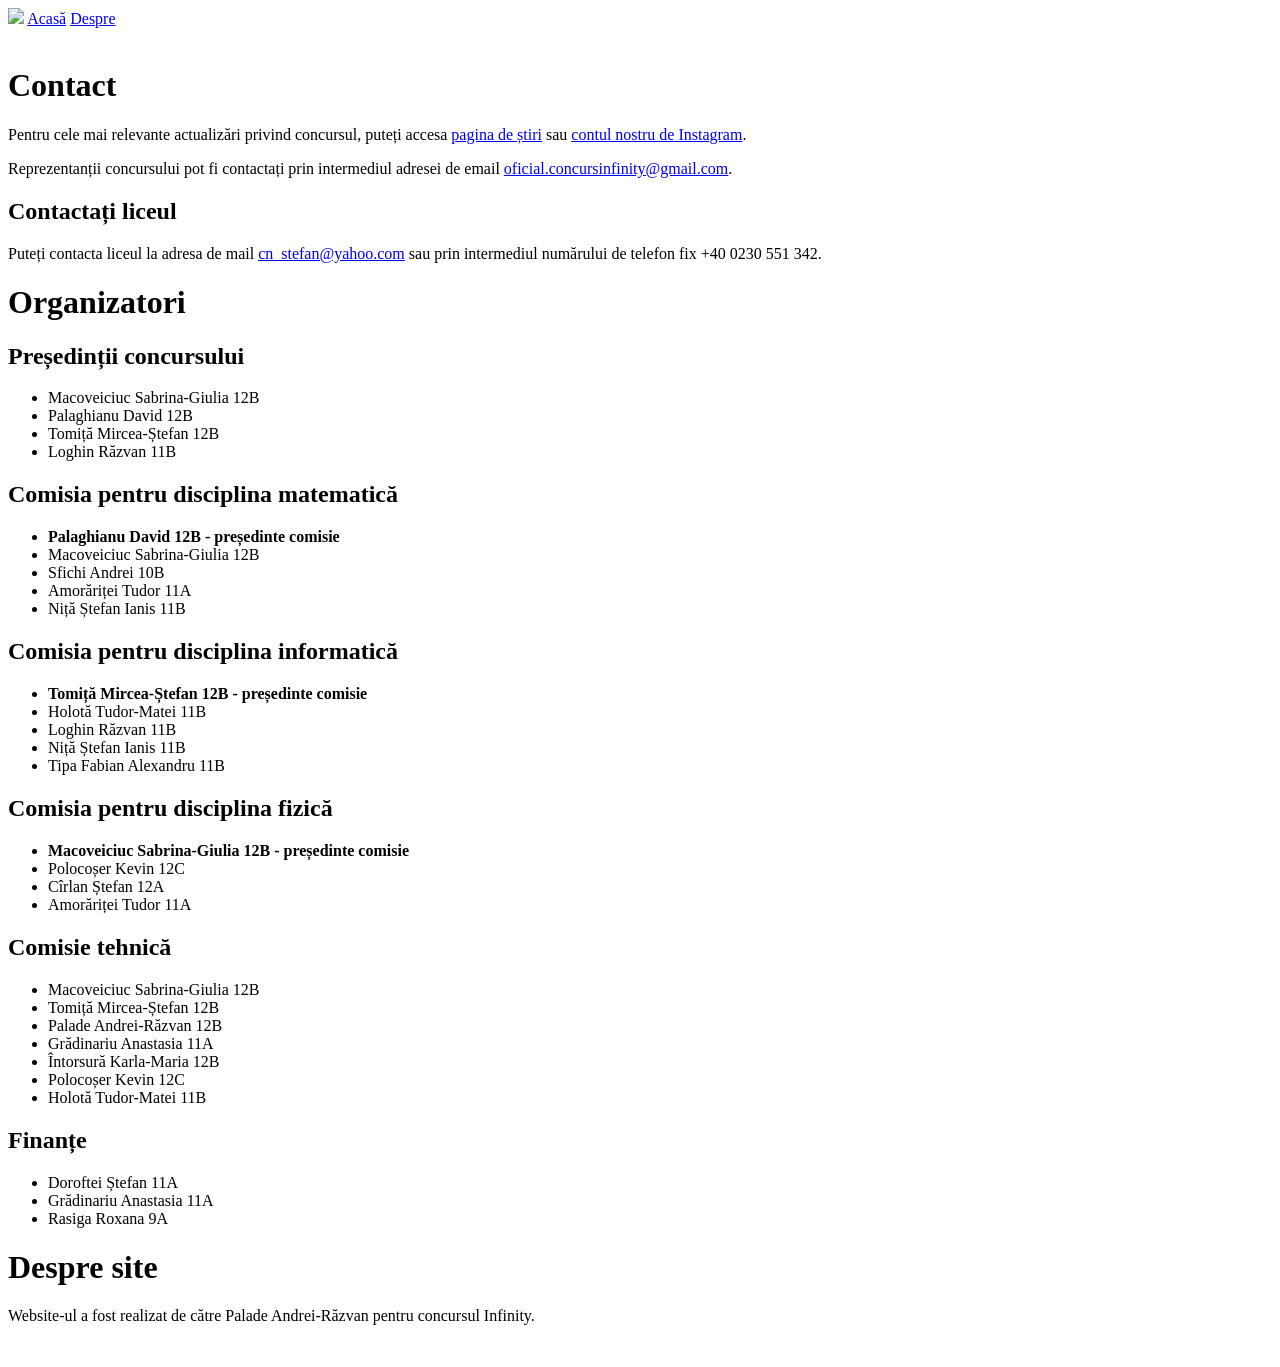
==== about.html @ 3f8c88c3 "Pages" ====
<html>
    <head>
        <title>Despre - Concursul Infinity</title>
        <link rel="icon" type="image/x-icon" href="/resources/favicon.ico">
        <link rel="stylesheet" href="style.css">
        <meta name="viewport" content="width=device-width, initial-scale=1.0">
    </head>
    <body>
        <div class="navbar">
            <img src="/resources/logo.png">
            <a href="/index.html">Acasă</a>
            <a href="/about.html">Despre</a>
        </div>
        <div class="content">
            <div class="text-content">
                <br>
                <h1>Contact</h1>
                <p>Pentru cele mai relevante actualizări privind concursul, puteți accesa <a href="/news.html">pagina de știri</a> sau <a href="https://www.instagram.com/infinityconcurs.mate_info">contul nostru de Instagram</a>.</p>
                <p>Reprezentanții concursului pot fi contactați prin intermediul adresei de email <a href="mailto:oficial.concursinfinity@gmail.com">oficial.concursinfinity@gmail.com</a>.</p>
                <h2>Contactați liceul</h2>
                <p>Puteți contacta liceul la adresa de mail <a href="mailto:cn_stefan@yahoo.com">cn_stefan@yahoo.com</a> sau prin intermediul numărului de telefon fix +40 0230 551 342.</p>
                <h1>Organizatori</h1>
                <h2>Președinții concursului</h2>
                <ul>
                    <li>Macoveiciuc Sabrina-Giulia 12B</li>
                    <li>Palaghianu David 12B</li>
                    <li>Tomiță Mircea-Ștefan 12B</li>
                    <li>Loghin Răzvan 11B</li>
                </ul>
                <h2>Comisia pentru disciplina matematică</h2>
                <ul>
                    <li style="font-weight: bold;">Palaghianu David 12B - președinte comisie</li>
                    <li>Macoveiciuc Sabrina-Giulia 12B</li>
                    <li>Sfichi Andrei 10B</li>
                    <li>Amorăriței Tudor 11A</li>
                    <li>Niță Ștefan Ianis 11B</li>
                </ul>
                <h2>Comisia pentru disciplina informatică</h2>
                <ul>
                    <li style="font-weight: bold;">Tomiță Mircea-Ștefan 12B - președinte comisie</li>
                    <li>Holotă Tudor-Matei 11B</li>
                    <li>Loghin Răzvan 11B</li>
                    <li>Niță Ștefan Ianis 11B</li>
                    <li>Tipa Fabian Alexandru 11B</li>
                </ul>
                <h2>Comisia pentru disciplina fizică</h2>
                <ul>
                    <li style="font-weight: bold;">Macoveiciuc Sabrina-Giulia 12B - președinte comisie</li>
                    <li>Polocoșer Kevin 12C</li>
                    <li>Cîrlan Ștefan 12A</li>
                    <li>Amorăriței Tudor 11A</li>
                </ul>
                <h2>Comisie tehnică</h2>
                <ul>
                    <li>Macoveiciuc Sabrina-Giulia 12B</li>
                    <li>Tomiță Mircea-Ștefan 12B</li>
                    <li>Palade Andrei-Răzvan 12B</li>
                    <li>Grădinariu Anastasia 11A</li>
                    <li>Întorsură Karla-Maria 12B</li>
                    <li>Polocoșer Kevin 12C</li>
                    <li>Holotă Tudor-Matei 11B</li>
                </ul>
                <h2>Finanțe</h2>
                <ul>
                    <li>Doroftei Ștefan 11A</li>
                    <li>Grădinariu Anastasia 11A</li>
                    <li>Rasiga Roxana 9A</li>
                </ul>
                <h1>Despre site</h1>
                <p>Website-ul a fost realizat de către Palade Andrei-Răzvan pentru concursul Infinity.</p>
                <br>
            </div>
        </div>
    </body>
</html>
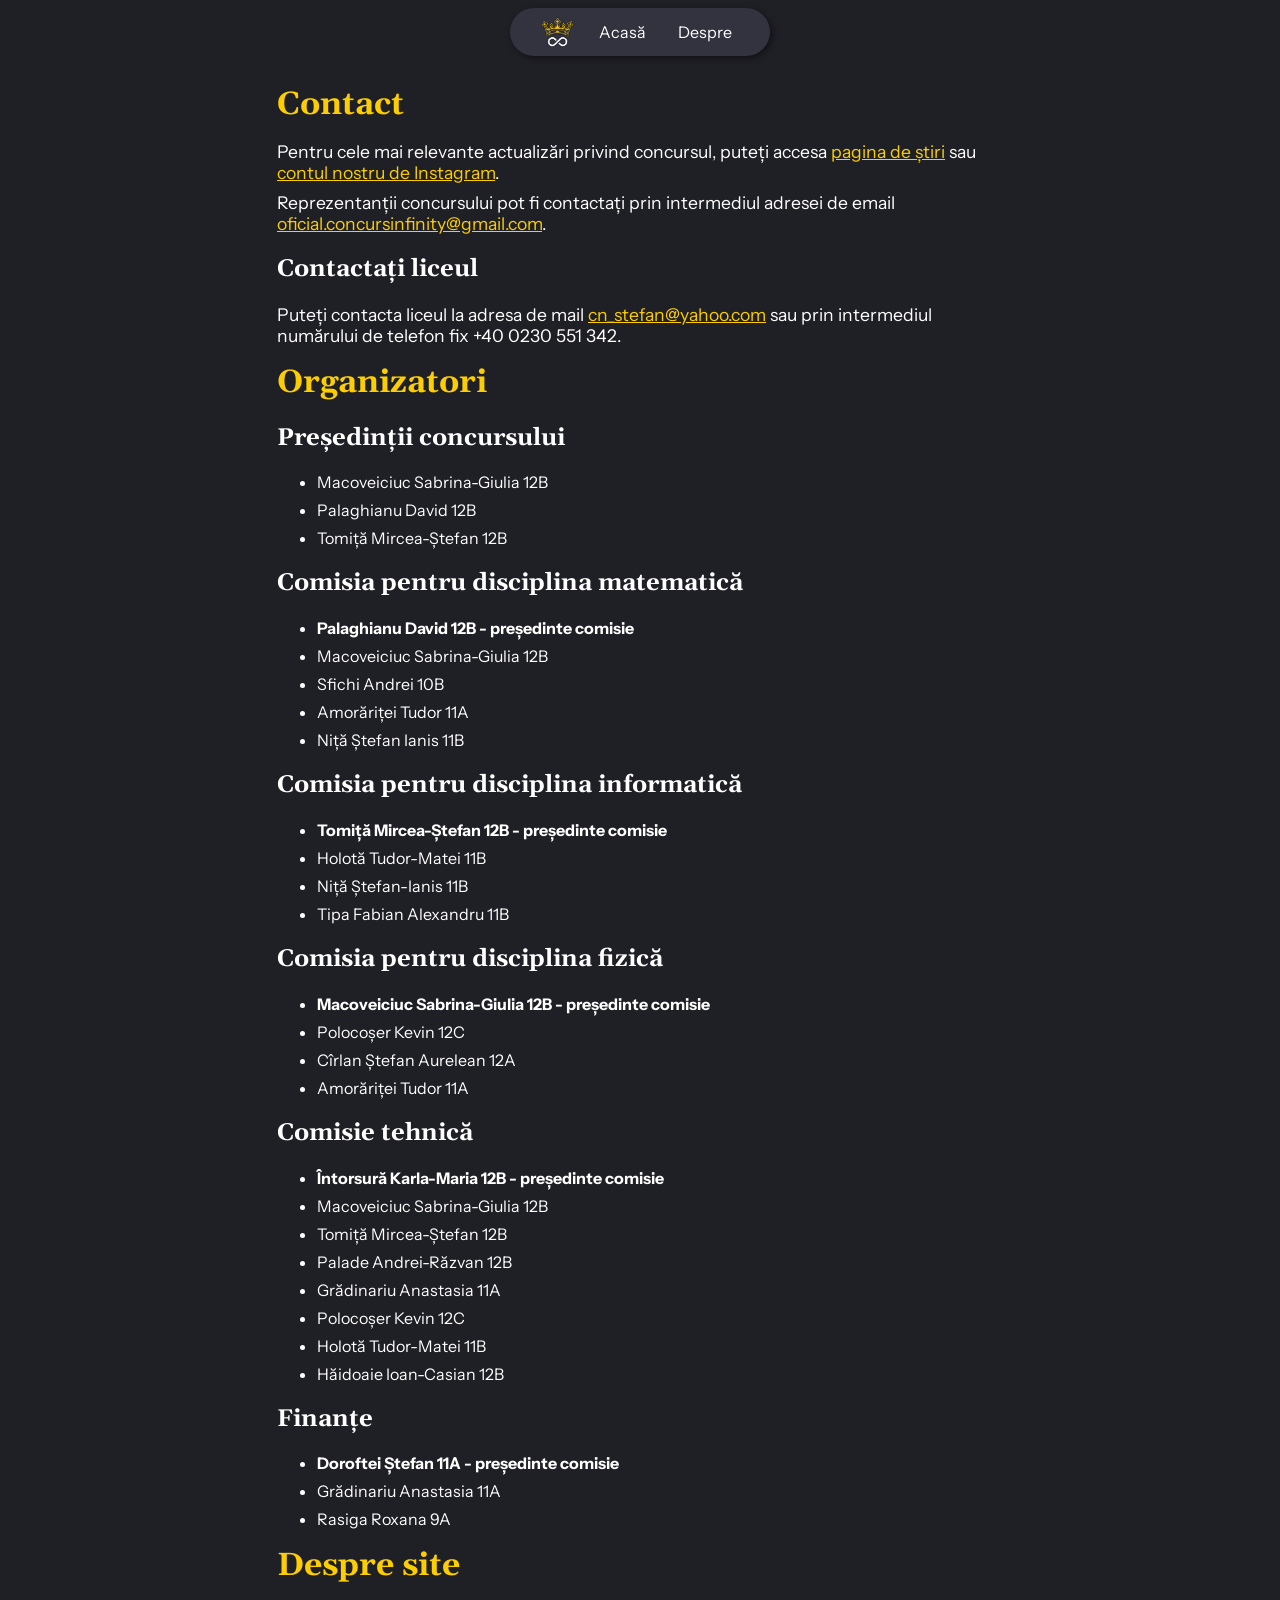
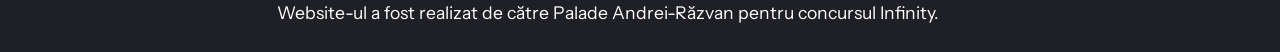
==== commit ed9dcdba: "Actualizare membri comisie" ====
--- a/about.html
+++ b/about.html
@@ -25,7 +25,6 @@
                     <li>Macoveiciuc Sabrina-Giulia 12B</li>
                     <li>Palaghianu David 12B</li>
                     <li>Tomiță Mircea-Ștefan 12B</li>
-                    <li>Loghin Răzvan 11B</li>
                 </ul>
                 <h2>Comisia pentru disciplina matematică</h2>
                 <ul>
@@ -39,30 +38,30 @@
                 <ul>
                     <li style="font-weight: bold;">Tomiță Mircea-Ștefan 12B - președinte comisie</li>
                     <li>Holotă Tudor-Matei 11B</li>
-                    <li>Loghin Răzvan 11B</li>
-                    <li>Niță Ștefan Ianis 11B</li>
+                    <li>Niță Ștefan-Ianis 11B</li>
                     <li>Tipa Fabian Alexandru 11B</li>
                 </ul>
                 <h2>Comisia pentru disciplina fizică</h2>
                 <ul>
                     <li style="font-weight: bold;">Macoveiciuc Sabrina-Giulia 12B - președinte comisie</li>
                     <li>Polocoșer Kevin 12C</li>
-                    <li>Cîrlan Ștefan 12A</li>
+                    <li>Cîrlan Ștefan Aurelean 12A</li>
                     <li>Amorăriței Tudor 11A</li>
                 </ul>
                 <h2>Comisie tehnică</h2>
                 <ul>
+                    <li style="font-weight: bold;">Întorsură Karla-Maria 12B - președinte comisie</li>
                     <li>Macoveiciuc Sabrina-Giulia 12B</li>
                     <li>Tomiță Mircea-Ștefan 12B</li>
                     <li>Palade Andrei-Răzvan 12B</li>
                     <li>Grădinariu Anastasia 11A</li>
-                    <li>Întorsură Karla-Maria 12B</li>
                     <li>Polocoșer Kevin 12C</li>
                     <li>Holotă Tudor-Matei 11B</li>
+                    <li>Hăidoaie Ioan-Casian 12B</li>
                 </ul>
                 <h2>Finanțe</h2>
                 <ul>
-                    <li>Doroftei Ștefan 11A</li>
+                    <li style="font-weight: bold;">Doroftei Ștefan 11A - președinte comisie</li>
                     <li>Grădinariu Anastasia 11A</li>
                     <li>Rasiga Roxana 9A</li>
                 </ul>
@@ -72,4 +71,4 @@
             </div>
         </div>
     </body>
-</html>+</html>
--- a/style.css
+++ b/style.css
@@ -0,0 +1,259 @@
+@import url('https://fonts.googleapis.com/css2?family=Gelasio:ital,wght@0,400..700;1,400..700&family=Instrument+Sans:ital,wght@0,400..700;1,400..700&display=swap');
+
+body{
+    background-color: #1F1F26;
+    color: white;
+    font-family: "Instrument Sans", sans-serif;
+    margin: 0;
+}
+
+p{
+    font-size: 1.1rem;
+    margin: 0.5em 0;
+}
+
+h1{
+    margin: 0.5em 0;
+}
+
+h1, a{
+    color: #FCCE01;
+}
+
+h1, h2, h3, h4{
+    font-family: Gelasio, serif;
+}
+
+.button-container{
+    display: grid;
+    grid-template-columns: repeat(auto-fit, minmax(196px, 1fr));
+    align-items: center;
+    justify-content: center;
+    gap: 6px;
+}
+
+.button-container button{
+    width: 100%;
+}
+
+button{
+    background-color: #333340;
+    color: white;
+    font-family: "Instrument Sans", sans-serif;
+    font-size: 1rem;
+    border-style: none;
+    border-radius: clamp(4px, 0.25vw, 8px);
+    padding: clamp(6px, 0.5vw, 12px) clamp(12px, 1vw, 24px);
+    box-shadow: 2px 2px 6px rgba(0, 0, 0, 0.25);
+}
+
+button:hover{
+    background-color: #474759;
+}
+
+.primary-button{
+    background-color: #FCCE01;
+    color: black;
+    font-weight: bold;
+}
+
+.primary-button:hover{
+    background-color: #F7E04C;
+}
+
+.disabled-button{
+    background-color: #282833;
+    color: #575766;
+}
+
+.disabled-button:hover{
+    background-color: #282833;
+}
+
+.content{
+    max-width: 70vw;
+    margin: auto;
+}
+
+.text-content{
+    max-width: 66ch;
+    margin: auto;
+}
+
+.navbar {
+    z-index: 1000;
+    position: sticky;
+    top: clamp(1px, 1vh, 8px);
+    width: fit-content;
+    overflow: hidden;
+    background-color: #333340;
+    border-radius: 1000vw;
+    padding: 0 clamp(12px, 2vw, 24px) 0 clamp(12px, 2vw, 24px);
+    display: flex;
+    align-items: center;
+    gap: clamp(1px, 1vw, 4px);
+    margin-left: auto;
+    margin-right: auto;
+    box-shadow: 2px 2px 6px rgba(0, 0, 0, 0.5);
+}
+
+.navbar a {
+    display: block;
+    color: white;
+    text-align: center;
+    padding: 14px;
+    text-decoration: none;
+}
+
+.navbar a:hover{
+    background-color: #474759;
+}
+
+.navbar img {
+    height: 30px;
+    width: auto;
+    display: block;
+    padding: 0 7px 0 7px;
+}
+
+.cover-image-container{
+    position: relative;
+    overflow: hidden;
+    margin: 14px 0px;
+    box-shadow: 2px 2px 6px rgba(0, 0, 0, 0.25);
+}
+
+.cover-image{
+    width: 100%;
+    height: 30vh;
+    border-radius: 1vw;
+    object-fit: cover;
+    filter: brightness(50%);
+}
+
+.cover-text{
+    position: absolute;
+    top: 50%;
+    left: 5%;
+    transform: translate(0, -50%);
+    overflow: hidden;
+}
+
+.cover-title{
+    font-family: Gelasio, serif;
+    color: #FCCE01;
+    font-size: 2.5rem;
+    font-weight: bold;
+    margin: 0;
+    padding: 0;
+}
+
+.cover-subtitle{
+    margin: 0;
+    padding: 0;
+    font-style: italic;
+}
+
+.cover-logo{
+    position: absolute;
+    top: 50%;
+    right: 5%;
+    transform: translate(0, -50%);
+    height: 40%;
+    width: auto;
+}
+
+.gallery-view{
+    display: grid;
+    grid-template-columns: repeat(auto-fit, minmax(256px, 1fr));
+    gap: 12px;
+}
+
+.gallery-box{
+    background-color: #333340;
+    width: 100%;
+    height: 169px;
+    border-radius: clamp(8px, 2vw, 12px);
+    position: relative;
+    box-shadow: 2px 2px 6px rgba(0, 0, 0, 0.25);
+}
+
+.gallery-box a{
+    display: block;
+    width: 100%;
+    height: 100%;
+}
+
+.gallery-box img{
+    height: auto;
+    max-width: 80%;
+    max-height: 80%;
+    position: absolute;
+    top: 50%;
+    left: 50%;
+    transform: translate(-50%,-50%);
+}
+
+.footer{
+    background-color: #333340;
+}
+
+.tooltip{
+    position: relative;
+    display: inline-block;
+}
+
+.tooltip-text{
+    visibility: hidden;
+    width: clamp(128px, 10vw, 256px);
+    background-color: black;
+    color: #ffffff;
+    text-align: center;
+    padding: 8px;
+    border-radius: 6px;
+    position: absolute;
+    top: 110%;
+    left: 50%;
+    transform: translate(-50%, 0%);
+    z-index: 10;
+}
+
+.tooltip:hover .tooltip-text {
+    visibility: visible;
+}
+
+ul{
+    display: flex;
+    gap: 0.5rem;
+    flex-direction: column;
+}
+
+@media only screen and (max-width: 768px) {
+    .content{
+        max-width: 90vw;
+    }
+    p{
+        font-size: 1rem;
+    }
+    .cover-image{
+        height: 20vh;
+    }
+    .cover-title{
+        font-size: 2rem;
+    }
+    .cover-logo{
+        height: 50%;
+    }
+}
+
+@media only screen and (max-width: 767px) {
+    .cover-logo{
+        display: none;
+    }
+}
+
+@media only screen and (max-width: 320px) {
+    .cover-title{
+        font-size: 1.75rem;
+    }
+}
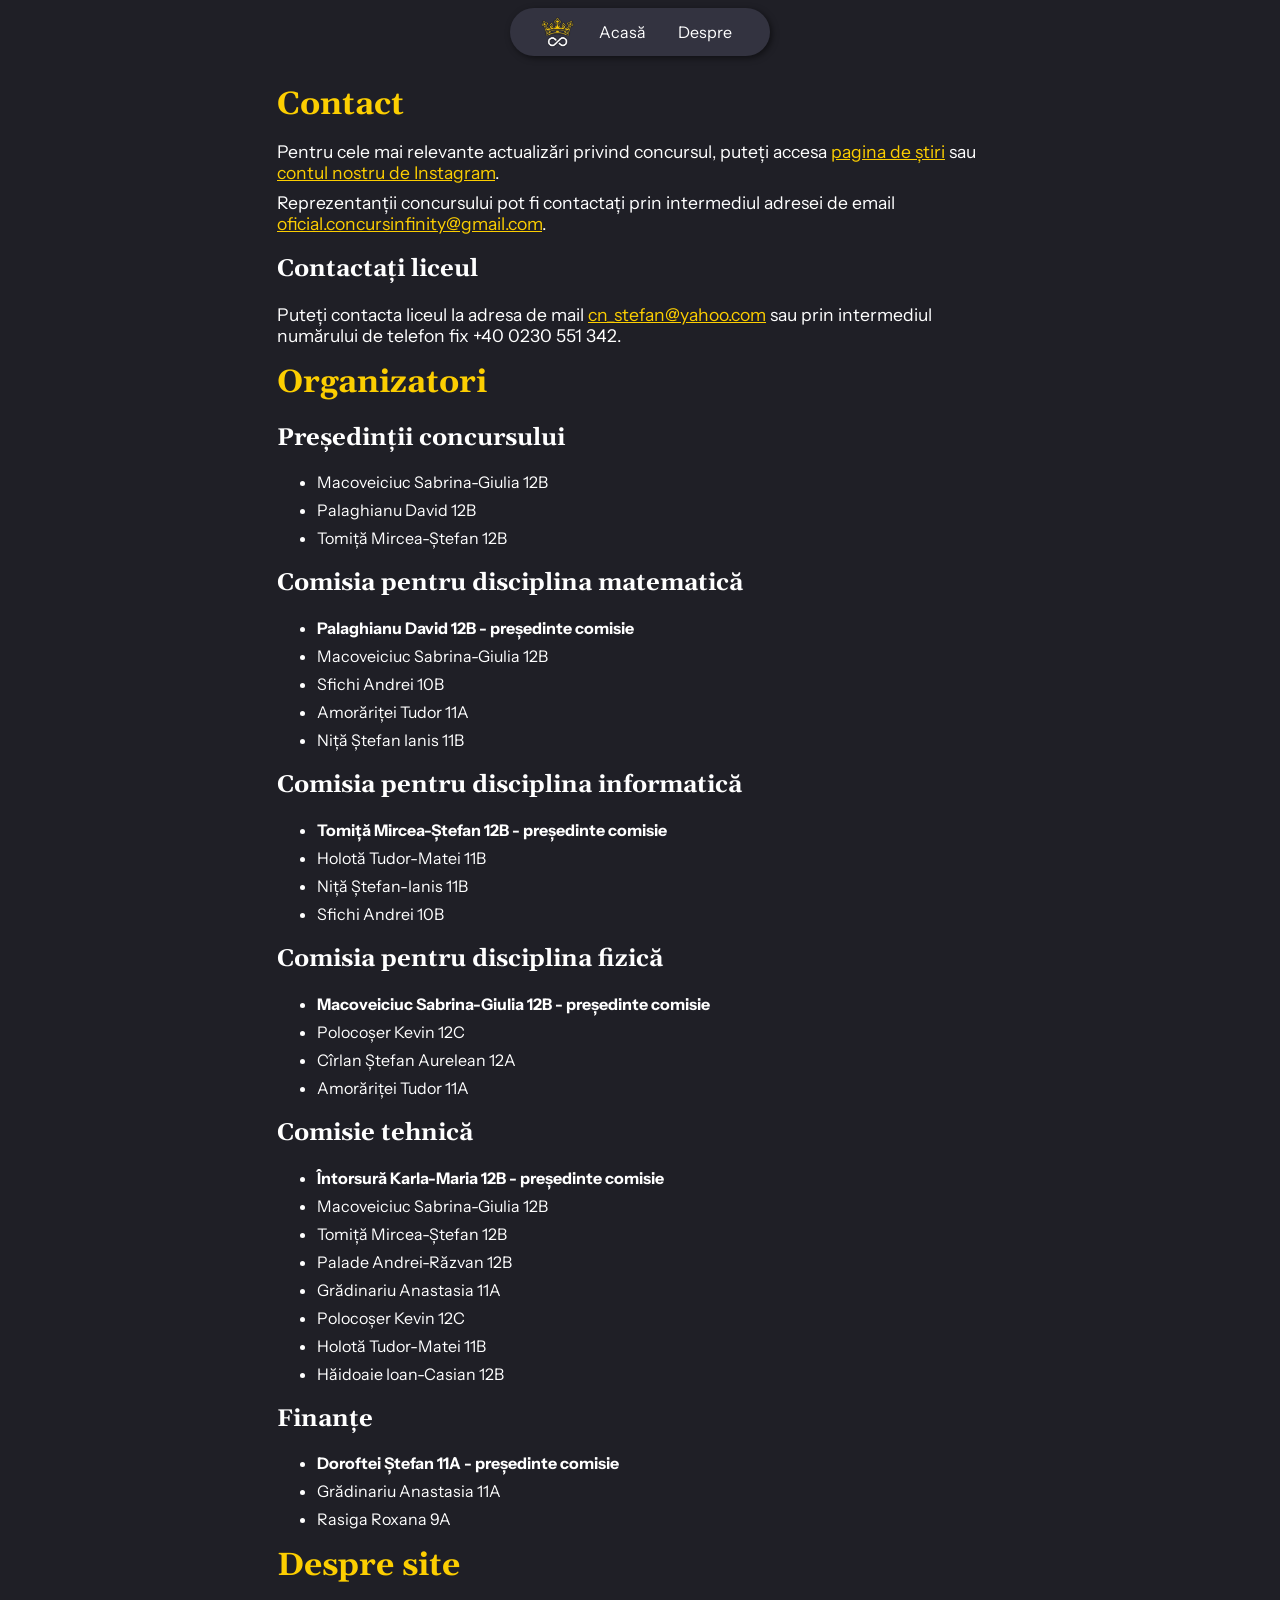
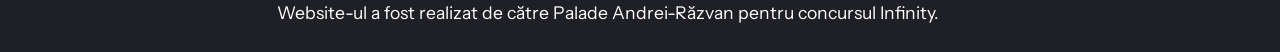
==== commit 9d8262ba: "Reparare" ====
--- a/about.html
+++ b/about.html
@@ -39,7 +39,7 @@
                     <li style="font-weight: bold;">Tomiță Mircea-Ștefan 12B - președinte comisie</li>
                     <li>Holotă Tudor-Matei 11B</li>
                     <li>Niță Ștefan-Ianis 11B</li>
-                    <li>Tipa Fabian Alexandru 11B</li>
+                    <li>Sfichi Andrei 10B</li>
                 </ul>
                 <h2>Comisia pentru disciplina fizică</h2>
                 <ul>
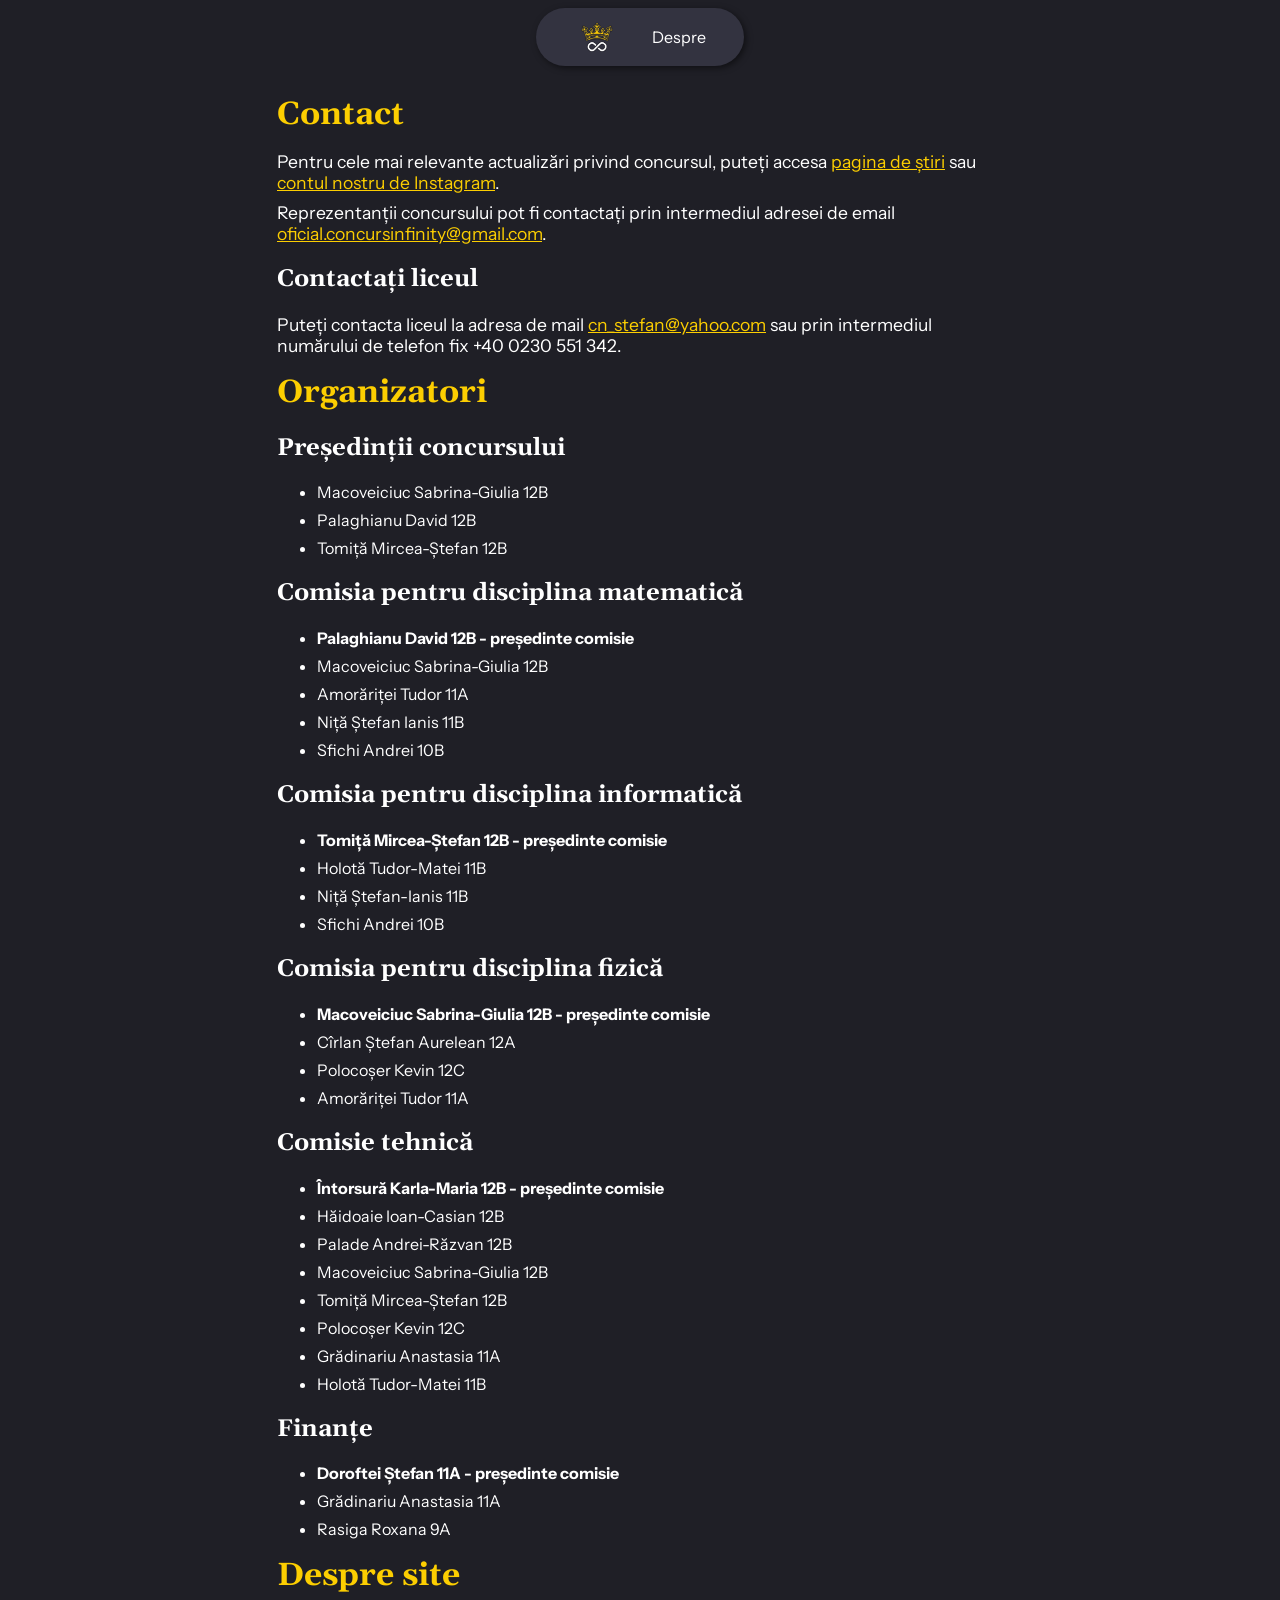
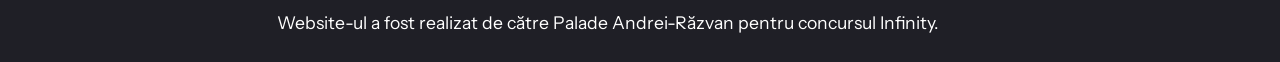
==== commit 9e321ebd: "Adăugarea programului + Schimbări la navbar" ====
--- a/about.html
+++ b/about.html
@@ -7,13 +7,12 @@
     </head>
     <body>
         <div class="navbar">
-            <img src="/resources/logo.png">
-            <a href="/index.html">Acasă</a>
+            <a href="/index.html"><img src="/resources/logo.png"></a>
             <a href="/about.html">Despre</a>
         </div>
         <div class="content">
             <div class="text-content">
-                <br>
+                <br class="visible-on-mobile">
                 <h1>Contact</h1>
                 <p>Pentru cele mai relevante actualizări privind concursul, puteți accesa <a href="/news.html">pagina de știri</a> sau <a href="https://www.instagram.com/infinityconcurs.mate_info">contul nostru de Instagram</a>.</p>
                 <p>Reprezentanții concursului pot fi contactați prin intermediul adresei de email <a href="mailto:oficial.concursinfinity@gmail.com">oficial.concursinfinity@gmail.com</a>.</p>
@@ -30,9 +29,9 @@
                 <ul>
                     <li style="font-weight: bold;">Palaghianu David 12B - președinte comisie</li>
                     <li>Macoveiciuc Sabrina-Giulia 12B</li>
-                    <li>Sfichi Andrei 10B</li>
                     <li>Amorăriței Tudor 11A</li>
                     <li>Niță Ștefan Ianis 11B</li>
+                    <li>Sfichi Andrei 10B</li>
                 </ul>
                 <h2>Comisia pentru disciplina informatică</h2>
                 <ul>
@@ -44,20 +43,20 @@
                 <h2>Comisia pentru disciplina fizică</h2>
                 <ul>
                     <li style="font-weight: bold;">Macoveiciuc Sabrina-Giulia 12B - președinte comisie</li>
+                    <li>Cîrlan Ștefan Aurelean 12A</li>
                     <li>Polocoșer Kevin 12C</li>
-                    <li>Cîrlan Ștefan Aurelean 12A</li>
                     <li>Amorăriței Tudor 11A</li>
                 </ul>
                 <h2>Comisie tehnică</h2>
                 <ul>
                     <li style="font-weight: bold;">Întorsură Karla-Maria 12B - președinte comisie</li>
+                    <li>Hăidoaie Ioan-Casian 12B</li>
+                    <li>Palade Andrei-Răzvan 12B</li>
                     <li>Macoveiciuc Sabrina-Giulia 12B</li>
                     <li>Tomiță Mircea-Ștefan 12B</li>
-                    <li>Palade Andrei-Răzvan 12B</li>
+                    <li>Polocoșer Kevin 12C</li>
                     <li>Grădinariu Anastasia 11A</li>
-                    <li>Polocoșer Kevin 12C</li>
                     <li>Holotă Tudor-Matei 11B</li>
-                    <li>Hăidoaie Ioan-Casian 12B</li>
                 </ul>
                 <h2>Finanțe</h2>
                 <ul>
@@ -71,4 +70,4 @@
             </div>
         </div>
     </body>
-</html>
+</html>
